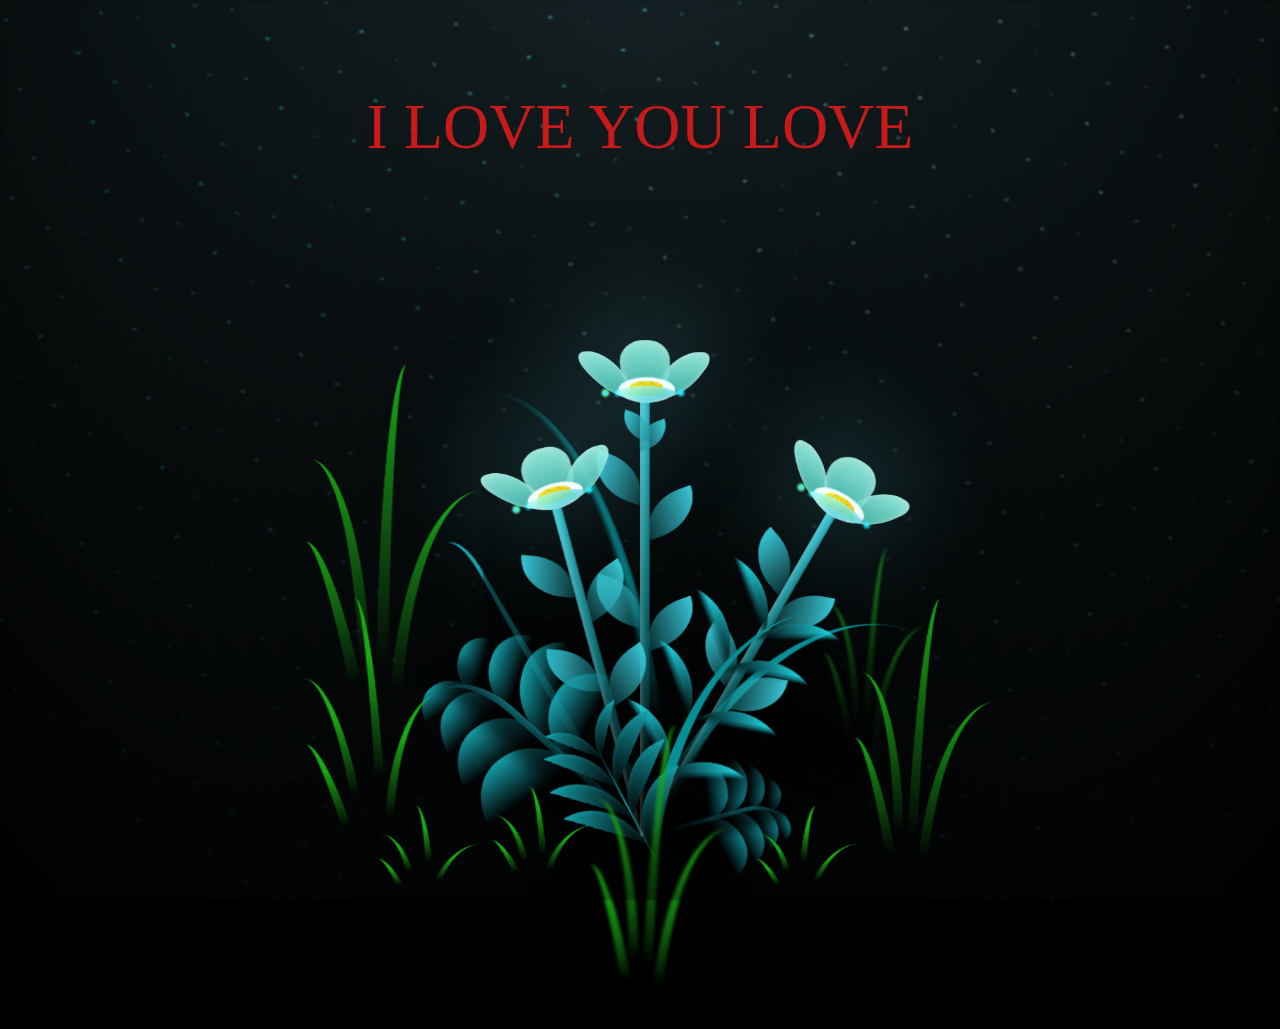
==== index/index.html @ 4cdcd5dc "Final" ====
<!DOCTYPE html>
<html lang="en">
<head>
    <meta charset="UTF-8">
    <meta name="viewport" content="width=device-width, initial-scale=1.0">
    <title>Document</title>
    <link rel="stylesheet" type="text/css" href="style.css">
</head>
  
<body class="not-loaded">
    <body class="not-loaded">
        <div class="night"></div>
        <div class="heart">I LOVE YOU LOVE</div>
        <div class="flowers">
          <div class="flower flower--1">
            <div class="flower__leafs flower__leafs--1">
              <div class="flower__leaf flower__leaf--1"></div>
              <div class="flower__leaf flower__leaf--2"></div>
              <div class="flower__leaf flower__leaf--3"></div>
              <div class="flower__leaf flower__leaf--4"></div>
              

              <div class="flower__white-circle"></div>
      
              <div class="flower__light flower__light--1"></div>
              <div class="flower__light flower__light--2"></div>
              <div class="flower__light flower__light--3"></div>
              <div class="flower__light flower__light--4"></div>
              <div class="flower__light flower__light--5"></div>
              <div class="flower__light flower__light--6"></div>
              <div class="flower__light flower__light--7"></div>
              <div class="flower__light flower__light--8"></div>
      
            </div>
            <div class="flower__line">
              <div class="flower__line__leaf flower__line__leaf--1"></div>
              <div class="flower__line__leaf flower__line__leaf--2"></div>
              <div class="flower__line__leaf flower__line__leaf--3"></div>
              <div class="flower__line__leaf flower__line__leaf--4"></div>
              <div class="flower__line__leaf flower__line__leaf--5"></div>
              <div class="flower__line__leaf flower__line__leaf--6"></div>
            </div>
          </div>
      
          <div class="flower flower--2">
            <div class="flower__leafs flower__leafs--2">
              <div class="flower__leaf flower__leaf--1"></div>
              <div class="flower__leaf flower__leaf--2"></div>
              <div class="flower__leaf flower__leaf--3"></div>
              <div class="flower__leaf flower__leaf--4"></div>
              <div class="flower__white-circle"></div>
      
              <div class="flower__light flower__light--1"></div>
              <div class="flower__light flower__light--2"></div>
              <div class="flower__light flower__light--3"></div>
              <div class="flower__light flower__light--4"></div>
              <div class="flower__light flower__light--5"></div>
              <div class="flower__light flower__light--6"></div>
              <div class="flower__light flower__light--7"></div>
              <div class="flower__light flower__light--8"></div>
      
            </div>
            <div class="flower__line">
              <div class="flower__line__leaf flower__line__leaf--1"></div>
              <div class="flower__line__leaf flower__line__leaf--2"></div>
              <div class="flower__line__leaf flower__line__leaf--3"></div>
              <div class="flower__line__leaf flower__line__leaf--4"></div>
            </div>
          </div>
      
          <div class="flower flower--3">
            <div class="flower__leafs flower__leafs--3">
              <div class="flower__leaf flower__leaf--1"></div>
              <div class="flower__leaf flower__leaf--2"></div>
              <div class="flower__leaf flower__leaf--3"></div>
              <div class="flower__leaf flower__leaf--4"></div>
              <div class="flower__white-circle"></div>
      
              <div class="flower__light flower__light--1"></div>
              <div class="flower__light flower__light--2"></div>
              <div class="flower__light flower__light--3"></div>
              <div class="flower__light flower__light--4"></div>
              <div class="flower__light flower__light--5"></div>
              <div class="flower__light flower__light--6"></div>
              <div class="flower__light flower__light--7"></div>
              <div class="flower__light flower__light--8"></div>
      
            </div>
            <div class="flower__line">
              <div class="flower__line__leaf flower__line__leaf--1"></div>
              <div class="flower__line__leaf flower__line__leaf--2"></div>
              <div class="flower__line__leaf flower__line__leaf--3"></div>
              <div class="flower__line__leaf flower__line__leaf--4"></div>
            </div>
          </div>
      
          <div class="grow-ans" style="--d:1.2s">
            <div class="flower__g-long">
              <div class="flower__g-long__top"></div>
              <div class="flower__g-long__bottom"></div>
            </div>
          </div>
      
          <div class="growing-grass">
            <div class="flower__grass flower__grass--1">
              <div class="flower__grass--top"></div>
              <div class="flower__grass--bottom"></div>
              <div class="flower__grass__leaf flower__grass__leaf--1"></div>
              <div class="flower__grass__leaf flower__grass__leaf--2"></div>
              <div class="flower__grass__leaf flower__grass__leaf--3"></div>
              <div class="flower__grass__leaf flower__grass__leaf--4"></div>
              <div class="flower__grass__leaf flower__grass__leaf--5"></div>
              <div class="flower__grass__leaf flower__grass__leaf--6"></div>
              <div class="flower__grass__leaf flower__grass__leaf--7"></div>
              <div class="flower__grass__leaf flower__grass__leaf--8"></div>
              <div class="flower__grass__overlay"></div>
            </div>
          </div>
      
          <div class="growing-grass">
            <div class="flower__grass flower__grass--2">
              <div class="flower__grass--top"></div>
              <div class="flower__grass--bottom"></div>
              <div class="flower__grass__leaf flower__grass__leaf--1"></div>
              <div class="flower__grass__leaf flower__grass__leaf--2"></div>
              <div class="flower__grass__leaf flower__grass__leaf--3"></div>
              <div class="flower__grass__leaf flower__grass__leaf--4"></div>
              <div class="flower__grass__leaf flower__grass__leaf--5"></div>
              <div class="flower__grass__leaf flower__grass__leaf--6"></div>
              <div class="flower__grass__leaf flower__grass__leaf--7"></div>
              <div class="flower__grass__leaf flower__grass__leaf--8"></div>
              <div class="flower__grass__overlay"></div>
            </div>
          </div>
      
          <div class="grow-ans" style="--d:2.4s">
            <div class="flower__g-right flower__g-right--1">
              <div class="leaf"></div>
            </div>
          </div>
      
          <div class="grow-ans" style="--d:2.8s">
            <div class="flower__g-right flower__g-right--2">
              <div class="leaf"></div>
            </div>
          </div>
      
          <div class="grow-ans" style="--d:2.8s">
            <div class="flower__g-front">
              <div class="flower__g-front__leaf-wrapper flower__g-front__leaf-wrapper--1">
                <div class="flower__g-front__leaf"></div>
              </div>
              <div class="flower__g-front__leaf-wrapper flower__g-front__leaf-wrapper--2">
                <div class="flower__g-front__leaf"></div>
              </div>
              <div class="flower__g-front__leaf-wrapper flower__g-front__leaf-wrapper--3">
                <div class="flower__g-front__leaf"></div>
              </div>
              <div class="flower__g-front__leaf-wrapper flower__g-front__leaf-wrapper--4">
                <div class="flower__g-front__leaf"></div>
              </div>
              <div class="flower__g-front__leaf-wrapper flower__g-front__leaf-wrapper--5">
                <div class="flower__g-front__leaf"></div>
              </div>
              <div class="flower__g-front__leaf-wrapper flower__g-front__leaf-wrapper--6">
                <div class="flower__g-front__leaf"></div>
              </div>
              <div class="flower__g-front__leaf-wrapper flower__g-front__leaf-wrapper--7">
                <div class="flower__g-front__leaf"></div>
              </div>
              <div class="flower__g-front__leaf-wrapper flower__g-front__leaf-wrapper--8">
                <div class="flower__g-front__leaf"></div>
              </div>
              <div class="flower__g-front__line"></div>
            </div>
          </div>
      
          <div class="grow-ans" style="--d:3.2s">
            <div class="flower__g-fr">
              <div class="leaf"></div>
              <div class="flower__g-fr__leaf flower__g-fr__leaf--1"></div>
              <div class="flower__g-fr__leaf flower__g-fr__leaf--2"></div>
              <div class="flower__g-fr__leaf flower__g-fr__leaf--3"></div>
              <div class="flower__g-fr__leaf flower__g-fr__leaf--4"></div>
              <div class="flower__g-fr__leaf flower__g-fr__leaf--5"></div>
              <div class="flower__g-fr__leaf flower__g-fr__leaf--6"></div>
              <div class="flower__g-fr__leaf flower__g-fr__leaf--7"></div>
              <div class="flower__g-fr__leaf flower__g-fr__leaf--8"></div>
            </div>
          </div>
      
          <div class="long-g long-g--0">
            <div class="grow-ans" style="--d:3s">
              <div class="leaf leaf--0"></div>
            </div>
            <div class="grow-ans" style="--d:2.2s">
              <div class="leaf leaf--1"></div>
            </div>
            <div class="grow-ans" style="--d:3.4s">
              <div class="leaf leaf--2"></div>
            </div>
            <div class="grow-ans" style="--d:3.6s">
              <div class="leaf leaf--3"></div>
            </div>
          </div>
      
          <div class="long-g long-g--1">
            <div class="grow-ans" style="--d:3.6s">
              <div class="leaf leaf--0"></div>
            </div>
            <div class="grow-ans" style="--d:3.8s">
              <div class="leaf leaf--1"></div>
            </div>
            <div class="grow-ans" style="--d:4s">
              <div class="leaf leaf--2"></div>
            </div>
            <div class="grow-ans" style="--d:4.2s">
              <div class="leaf leaf--3"></div>
            </div>
          </div>
      
          <div class="long-g long-g--2">
            <div class="grow-ans" style="--d:4s">
              <div class="leaf leaf--0"></div>
            </div>
            <div class="grow-ans" style="--d:4.2s">
              <div class="leaf leaf--1"></div>
            </div>
            <div class="grow-ans" style="--d:4.4s">
              <div class="leaf leaf--2"></div>
            </div>
            <div class="grow-ans" style="--d:4.6s">
              <div class="leaf leaf--3"></div>
            </div>
          </div>
      
          <div class="long-g long-g--3">
            <div class="grow-ans" style="--d:4s">
              <div class="leaf leaf--0"></div>
            </div>
            <div class="grow-ans" style="--d:4.2s">
              <div class="leaf leaf--1"></div>
            </div>
            <div class="grow-ans" style="--d:3s">
              <div class="leaf leaf--2"></div>
            </div>
            <div class="grow-ans" style="--d:3.6s">
              <div class="leaf leaf--3"></div>
            </div>
          </div>
      
          <div class="long-g long-g--4">
            <div class="grow-ans" style="--d:4s">
              <div class="leaf leaf--0"></div>
            </div>
            <div class="grow-ans" style="--d:4.2s">
              <div class="leaf leaf--1"></div>
            </div>
            <div class="grow-ans" style="--d:3s">
              <div class="leaf leaf--2"></div>
            </div>
            <div class="grow-ans" style="--d:3.6s">
              <div class="leaf leaf--3"></div>
            </div>
          </div>
      
          <div class="long-g long-g--5">
            <div class="grow-ans" style="--d:4s">
              <div class="leaf leaf--0"></div>
            </div>
            <div class="grow-ans" style="--d:4.2s">
              <div class="leaf leaf--1"></div>
            </div>
            <div class="grow-ans" style="--d:3s">
              <div class="leaf leaf--2"></div>
            </div>
            <div class="grow-ans" style="--d:3.6s">
              <div class="leaf leaf--3"></div>
            </div>
          </div>
      
          <div class="long-g long-g--6">
            <div class="grow-ans" style="--d:4.2s">
              <div class="leaf leaf--0"></div>
            </div>
            <div class="grow-ans" style="--d:4.4s">
              <div class="leaf leaf--1"></div>
            </div>
            <div class="grow-ans" style="--d:4.6s">
              <div class="leaf leaf--2"></div>
            </div>
            <div class="grow-ans" style="--d:4.8s">
              <div class="leaf leaf--3"></div>
            </div>
          </div>
      
          <div class="long-g long-g--7">
            <div class="grow-ans" style="--d:3s">
              <div class="leaf leaf--0"></div>
            </div>
            <div class="grow-ans" style="--d:3.2s">
              <div class="leaf leaf--1"></div>
            </div>
            <div class="grow-ans" style="--d:3.5s">
              <div class="leaf leaf--2"></div>
            </div>
            <div class="grow-ans" style="--d:3.6s">
              <div class="leaf leaf--3"></div>
            </div>
          </div>
        </div>
        <script src="java.js"></script>
      </body>

</html>  
    <body class="not-loaded">
        <div class="night"></div>
        <div class="flowers">
          <div class="flower flower--1">
            <div class="flower__leafs flower__leafs--1">
              <div class="flower__leaf flower__leaf--1"></div>
              <div class="flower__leaf flower__leaf--2"></div>
              <div class="flower__leaf flower__leaf--3"></div>
              <div class="flower__leaf flower__leaf--4"></div>
              

              <div class="flower__white-circle"></div>
      
              <div class="flower__light flower__light--1"></div>
              <div class="flower__light flower__light--2"></div>
              <div class="flower__light flower__light--3"></div>
              <div class="flower__light flower__light--4"></div>
              <div class="flower__light flower__light--5"></div>
              <div class="flower__light flower__light--6"></div>
              <div class="flower__light flower__light--7"></div>
              <div class="flower__light flower__light--8"></div>
      
            </div>
            <div class="flower__line">
              <div class="flower__line__leaf flower__line__leaf--1"></div>
              <div class="flower__line__leaf flower__line__leaf--2"></div>
              <div class="flower__line__leaf flower__line__leaf--3"></div>
              <div class="flower__line__leaf flower__line__leaf--4"></div>
              <div class="flower__line__leaf flower__line__leaf--5"></div>
              <div class="flower__line__leaf flower__line__leaf--6"></div>
            </div>
          </div>
      
          <div class="flower flower--2">
            <div class="flower__leafs flower__leafs--2">
              <div class="flower__leaf flower__leaf--1"></div>
              <div class="flower__leaf flower__leaf--2"></div>
              <div class="flower__leaf flower__leaf--3"></div>
              <div class="flower__leaf flower__leaf--4"></div>
              <div class="flower__white-circle"></div>
      
              <div class="flower__light flower__light--1"></div>
              <div class="flower__light flower__light--2"></div>
              <div class="flower__light flower__light--3"></div>
              <div class="flower__light flower__light--4"></div>
              <div class="flower__light flower__light--5"></div>
              <div class="flower__light flower__light--6"></div>
              <div class="flower__light flower__light--7"></div>
              <div class="flower__light flower__light--8"></div>
      
            </div>
            <div class="flower__line">
              <div class="flower__line__leaf flower__line__leaf--1"></div>
              <div class="flower__line__leaf flower__line__leaf--2"></div>
              <div class="flower__line__leaf flower__line__leaf--3"></div>
              <div class="flower__line__leaf flower__line__leaf--4"></div>
            </div>
          </div>
      
          <div class="flower flower--3">
            <div class="flower__leafs flower__leafs--3">
              <div class="flower__leaf flower__leaf--1"></div>
              <div class="flower__leaf flower__leaf--2"></div>
              <div class="flower__leaf flower__leaf--3"></div>
              <div class="flower__leaf flower__leaf--4"></div>
              <div class="flower__white-circle"></div>
      
              <div class="flower__light flower__light--1"></div>
              <div class="flower__light flower__light--2"></div>
              <div class="flower__light flower__light--3"></div>
              <div class="flower__light flower__light--4"></div>
              <div class="flower__light flower__light--5"></div>
              <div class="flower__light flower__light--6"></div>
              <div class="flower__light flower__light--7"></div>
              <div class="flower__light flower__light--8"></div>
      
            </div>
            <div class="flower__line">
              <div class="flower__line__leaf flower__line__leaf--1"></div>
              <div class="flower__line__leaf flower__line__leaf--2"></div>
              <div class="flower__line__leaf flower__line__leaf--3"></div>
              <div class="flower__line__leaf flower__line__leaf--4"></div>
            </div>
          </div>
      
          <div class="grow-ans" style="--d:1.2s">
            <div class="flower__g-long">
              <div class="flower__g-long__top"></div>
              <div class="flower__g-long__bottom"></div>
            </div>
          </div>
      
          <div class="growing-grass">
            <div class="flower__grass flower__grass--1">
              <div class="flower__grass--top"></div>
              <div class="flower__grass--bottom"></div>
              <div class="flower__grass__leaf flower__grass__leaf--1"></div>
              <div class="flower__grass__leaf flower__grass__leaf--2"></div>
              <div class="flower__grass__leaf flower__grass__leaf--3"></div>
              <div class="flower__grass__leaf flower__grass__leaf--4"></div>
              <div class="flower__grass__leaf flower__grass__leaf--5"></div>
              <div class="flower__grass__leaf flower__grass__leaf--6"></div>
              <div class="flower__grass__leaf flower__grass__leaf--7"></div>
              <div class="flower__grass__leaf flower__grass__leaf--8"></div>
              <div class="flower__grass__overlay"></div>
            </div>
          </div>
      
          <div class="growing-grass">
            <div class="flower__grass flower__grass--2">
              <div class="flower__grass--top"></div>
              <div class="flower__grass--bottom"></div>
              <div class="flower__grass__leaf flower__grass__leaf--1"></div>
              <div class="flower__grass__leaf flower__grass__leaf--2"></div>
              <div class="flower__grass__leaf flower__grass__leaf--3"></div>
              <div class="flower__grass__leaf flower__grass__leaf--4"></div>
              <div class="flower__grass__leaf flower__grass__leaf--5"></div>
              <div class="flower__grass__leaf flower__grass__leaf--6"></div>
              <div class="flower__grass__leaf flower__grass__leaf--7"></div>
              <div class="flower__grass__leaf flower__grass__leaf--8"></div>
              <div class="flower__grass__overlay"></div>
            </div>
          </div>
      
          <div class="grow-ans" style="--d:2.4s">
            <div class="flower__g-right flower__g-right--1">
              <div class="leaf"></div>
            </div>
          </div>
      
          <div class="grow-ans" style="--d:2.8s">
            <div class="flower__g-right flower__g-right--2">
              <div class="leaf"></div>
            </div>
          </div>
      
          <div class="grow-ans" style="--d:2.8s">
            <div class="flower__g-front">
              <div class="flower__g-front__leaf-wrapper flower__g-front__leaf-wrapper--1">
                <div class="flower__g-front__leaf"></div>
              </div>
              <div class="flower__g-front__leaf-wrapper flower__g-front__leaf-wrapper--2">
                <div class="flower__g-front__leaf"></div>
              </div>
              <div class="flower__g-front__leaf-wrapper flower__g-front__leaf-wrapper--3">
                <div class="flower__g-front__leaf"></div>
              </div>
              <div class="flower__g-front__leaf-wrapper flower__g-front__leaf-wrapper--4">
                <div class="flower__g-front__leaf"></div>
              </div>
              <div class="flower__g-front__leaf-wrapper flower__g-front__leaf-wrapper--5">
                <div class="flower__g-front__leaf"></div>
              </div>
              <div class="flower__g-front__leaf-wrapper flower__g-front__leaf-wrapper--6">
                <div class="flower__g-front__leaf"></div>
              </div>
              <div class="flower__g-front__leaf-wrapper flower__g-front__leaf-wrapper--7">
                <div class="flower__g-front__leaf"></div>
              </div>
              <div class="flower__g-front__leaf-wrapper flower__g-front__leaf-wrapper--8">
                <div class="flower__g-front__leaf"></div>
              </div>
              <div class="flower__g-front__line"></div>
            </div>
          </div>
      
          <div class="grow-ans" style="--d:3.2s">
            <div class="flower__g-fr">
              <div class="leaf"></div>
              <div class="flower__g-fr__leaf flower__g-fr__leaf--1"></div>
              <div class="flower__g-fr__leaf flower__g-fr__leaf--2"></div>
              <div class="flower__g-fr__leaf flower__g-fr__leaf--3"></div>
              <div class="flower__g-fr__leaf flower__g-fr__leaf--4"></div>
              <div class="flower__g-fr__leaf flower__g-fr__leaf--5"></div>
              <div class="flower__g-fr__leaf flower__g-fr__leaf--6"></div>
              <div class="flower__g-fr__leaf flower__g-fr__leaf--7"></div>
              <div class="flower__g-fr__leaf flower__g-fr__leaf--8"></div>
            </div>
          </div>
      
          <div class="long-g long-g--0">
            <div class="grow-ans" style="--d:3s">
              <div class="leaf leaf--0"></div>
            </div>
            <div class="grow-ans" style="--d:2.2s">
              <div class="leaf leaf--1"></div>
            </div>
            <div class="grow-ans" style="--d:3.4s">
              <div class="leaf leaf--2"></div>
            </div>
            <div class="grow-ans" style="--d:3.6s">
              <div class="leaf leaf--3"></div>
            </div>
          </div>
      
          <div class="long-g long-g--1">
            <div class="grow-ans" style="--d:3.6s">
              <div class="leaf leaf--0"></div>
            </div>
            <div class="grow-ans" style="--d:3.8s">
              <div class="leaf leaf--1"></div>
            </div>
            <div class="grow-ans" style="--d:4s">
              <div class="leaf leaf--2"></div>
            </div>
            <div class="grow-ans" style="--d:4.2s">
              <div class="leaf leaf--3"></div>
            </div>
          </div>
      
          <div class="long-g long-g--2">
            <div class="grow-ans" style="--d:4s">
              <div class="leaf leaf--0"></div>
            </div>
            <div class="grow-ans" style="--d:4.2s">
              <div class="leaf leaf--1"></div>
            </div>
            <div class="grow-ans" style="--d:4.4s">
              <div class="leaf leaf--2"></div>
            </div>
            <div class="grow-ans" style="--d:4.6s">
              <div class="leaf leaf--3"></div>
            </div>
          </div>
      
          <div class="long-g long-g--3">
            <div class="grow-ans" style="--d:4s">
              <div class="leaf leaf--0"></div>
            </div>
            <div class="grow-ans" style="--d:4.2s">
              <div class="leaf leaf--1"></div>
            </div>
            <div class="grow-ans" style="--d:3s">
              <div class="leaf leaf--2"></div>
            </div>
            <div class="grow-ans" style="--d:3.6s">
              <div class="leaf leaf--3"></div>
            </div>
          </div>
      
          <div class="long-g long-g--4">
            <div class="grow-ans" style="--d:4s">
              <div class="leaf leaf--0"></div>
            </div>
            <div class="grow-ans" style="--d:4.2s">
              <div class="leaf leaf--1"></div>
            </div>
            <div class="grow-ans" style="--d:3s">
              <div class="leaf leaf--2"></div>
            </div>
            <div class="grow-ans" style="--d:3.6s">
              <div class="leaf leaf--3"></div>
            </div>
          </div>
      
          <div class="long-g long-g--5">
            <div class="grow-ans" style="--d:4s">
              <div class="leaf leaf--0"></div>
            </div>
            <div class="grow-ans" style="--d:4.2s">
              <div class="leaf leaf--1"></div>
            </div>
            <div class="grow-ans" style="--d:3s">
              <div class="leaf leaf--2"></div>
            </div>
            <div class="grow-ans" style="--d:3.6s">
              <div class="leaf leaf--3"></div>
            </div>
          </div>
      
          <div class="long-g long-g--6">
            <div class="grow-ans" style="--d:4.2s">
              <div class="leaf leaf--0"></div>
            </div>
            <div class="grow-ans" style="--d:4.4s">
              <div class="leaf leaf--1"></div>
            </div>
            <div class="grow-ans" style="--d:4.6s">
              <div class="leaf leaf--2"></div>
            </div>
            <div class="grow-ans" style="--d:4.8s">
              <div class="leaf leaf--3"></div>
            </div>
          </div>
      
          <div class="long-g long-g--7">
            <div class="grow-ans" style="--d:3s">
              <div class="leaf leaf--0"></div>
            </div>
            <div class="grow-ans" style="--d:3.2s">
              <div class="leaf leaf--1"></div>
            </div>
            <div class="grow-ans" style="--d:3.5s">
              <div class="leaf leaf--2"></div>
            </div>
            <div class="grow-ans" style="--d:3.6s">
              <div class="leaf leaf--3"></div>
            </div>
          </div>
        </div>
        <script src="java.js"></script>
      </body>

</html>
---- index/style.css ----
*,
*::after,
*::before {
  padding: 0;
  margin: 0;
  box-sizing: border-box;
}

:root {
  --dark-color: #000;
}

body {
  display: flex;
  align-items: flex-end;
  justify-content: center;
  min-height: 100vh;
  background-color: var(--dark-color);
  overflow: hidden;
  perspective: 1000px;
}

body.not-loaded h6 {
    display: none; /* Ensure h6 is hidden while loading */
  }
  
  body:not(.not-loaded) h6 {
    display: block; /* Show h6 once the class is removed */
  } 
  
  body.not-loaded h6 {
    visibility: visible !important; /* Ensures the h6 is visible even if body is "not-loaded" */
  }
  
  body:not(.not-loaded) h6 {
    visibility: visible; /* Shows h6 when the class is removed */
  }

.night {
  position: fixed;
  left: 50%;
  top: 0;
  transform: translateX(-50%);
  width: 100%;
  height: 100%;
  filter: blur(0.1vmin);
  background-image: radial-gradient(ellipse at top, transparent 0%, var(--dark-color)), radial-gradient(ellipse at bottom, var(--dark-color), rgba(145, 233, 255, 0.2)), repeating-linear-gradient(220deg, black 0px, black 19px, transparent 19px, transparent 22px), repeating-linear-gradient(189deg, black 0px, black 19px, transparent 19px, transparent 22px), repeating-linear-gradient(148deg, black 0px, black 19px, transparent 19px, transparent 22px), linear-gradient(90deg, #00fffa, #f0f0f0);
}

.flowers {
  position: relative;
  transform: scale(0.7);
}

.flower {
  position: absolute;
  bottom: 10vmin;
  transform-origin: bottom center;
  z-index: 10;
  --fl-speed: 0.8s;
}
.flower--1 {
  animation: moving-flower-1 4s linear infinite;
}
.flower--1 .flower__line {
  height: 70vmin;
  animation-delay: 0.3s;
}
.flower--1 .flower__line__leaf--1 {
  animation: blooming-leaf-right var(--fl-speed) 1.6s backwards;
}
.flower--1 .flower__line__leaf--2 {
  animation: blooming-leaf-right var(--fl-speed) 1.4s backwards;
}
.flower--1 .flower__line__leaf--3 {
  animation: blooming-leaf-left var(--fl-speed) 1.2s backwards;
}
.flower--1 .flower__line__leaf--4 {
  animation: blooming-leaf-left var(--fl-speed) 1s backwards;
}
.flower--1 .flower__line__leaf--5 {
  animation: blooming-leaf-right var(--fl-speed) 1.8s backwards;
}
.flower--1 .flower__line__leaf--6 {
  animation: blooming-leaf-left var(--fl-speed) 2s backwards;
}
.flower--2 {
  left: 50%;
  transform: rotate(30deg);
  animation: moving-flower-2 4s linear infinite;
}
.flower--2 .flower__line {
  height: 60vmin;
  animation-delay: 0.8s;
}
.flower--2 .flower__line__leaf--1 {
  animation: blooming-leaf-right var(--fl-speed) 1.9s backwards;
}
.flower--2 .flower__line__leaf--2 {
  animation: blooming-leaf-right var(--fl-speed) 1.7s backwards;
}
.flower--2 .flower__line__leaf--3 {
  animation: blooming-leaf-left var(--fl-speed) 1.5s backwards;
}
.flower--2 .flower__line__leaf--4 {
  animation: blooming-leaf-left var(--fl-speed) 1.3s backwards;
}
.flower--3 {
  left: 50%;
  transform: rotate(-15deg);
  animation: moving-flower-3 4s linear infinite;
}
.flower--3 .flower__line {
  animation-delay: 0.9s;
}
.flower--3 .flower__line__leaf--1 {
  animation: blooming-leaf-right var(--fl-speed) 2.5s backwards;
}
.flower--3 .flower__line__leaf--2 {
  animation: blooming-leaf-right var(--fl-speed) 2.3s backwards;
}
.flower--3 .flower__line__leaf--3 {
  animation: blooming-leaf-left var(--fl-speed) 2.1s backwards;
}
.flower--3 .flower__line__leaf--4 {
  animation: blooming-leaf-left var(--fl-speed) 1.9s backwards;
}
.flower__leafs {
  position: relative;
  animation: blooming-flower 2s backwards;
}
.flower__leafs--1 {
  animation-delay: 1.1s;
}
.flower__leafs--2 {
  animation-delay: 1.4s;
}
.flower__leafs--3 {
  animation-delay: 1.7s;
}
.flower__leafs::after {
  content: "";
  position: absolute;
  left: 0;
  top: 0;
  transform: translate(-50%, -100%);
  width: 8vmin;
  height: 8vmin;
  background-color: #6bf0ff;
  filter: blur(10vmin);
}
.flower__leaf {
  position: absolute;
  bottom: 0;
  left: 50%;
  width: 8vmin;
  height: 11vmin;
  border-radius: 51% 49% 47% 53%/44% 45% 55% 69%;
  background-color: #65e6cc;
  background-image: linear-gradient(to top, #40bbab, #a7ffee);
  transform-origin: bottom center;
  opacity: 0.9;
  box-shadow: inset 0 0 2vmin rgba(255, 255, 255, 0.5);
}
.flower__leaf--1 {
  transform: translate(-10%, 1%) rotateY(40deg) rotateX(-50deg);
}
.flower__leaf--2 {
  transform: translate(-50%, -4%) rotateX(40deg);
}
.flower__leaf--3 {
  transform: translate(-90%, 0%) rotateY(45deg) rotateX(50deg);
}
.flower__leaf--4 {
  width: 8vmin;
  height: 8vmin;
  transform-origin: bottom left;
  border-radius: 4vmin 10vmin 4vmin 4vmin;
  transform: translate(0%, 18%) rotateX(70deg) rotate(-43deg);
  background-image: linear-gradient(to top, #39c6d6, #a7ffee);
  z-index: 1;
  opacity: 0.8;
}
.flower__white-circle {
  position: absolute;
  left: -3.5vmin;
  top: -3vmin;
  width: 9vmin;
  height: 4vmin;
  border-radius: 50%;
  background-color: #fff;
}
.flower__white-circle::after {
  content: "";
  position: absolute;
  left: 50%;
  top: 45%;
  transform: translate(-50%, -50%);
  width: 60%;
  height: 60%;
  border-radius: inherit;
  background-image: repeating-linear-gradient(135deg, rgba(0, 0, 0, 0.03) 0px, rgba(0, 0, 0, 0.03) 1px, transparent 1px, transparent 12px), repeating-linear-gradient(45deg, rgba(0, 0, 0, 0.03) 0px, rgba(0, 0, 0, 0.03) 1px, transparent 1px, transparent 12px), repeating-linear-gradient(67.5deg, rgba(0, 0, 0, 0.03) 0px, rgba(0, 0, 0, 0.03) 1px, transparent 1px, transparent 12px), repeating-linear-gradient(135deg, rgba(0, 0, 0, 0.03) 0px, rgba(0, 0, 0, 0.03) 1px, transparent 1px, transparent 12px), repeating-linear-gradient(45deg, rgba(0, 0, 0, 0.03) 0px, rgba(0, 0, 0, 0.03) 1px, transparent 1px, transparent 12px), repeating-linear-gradient(112.5deg, rgba(0, 0, 0, 0.03) 0px, rgba(0, 0, 0, 0.03) 1px, transparent 1px, transparent 12px), repeating-linear-gradient(112.5deg, rgba(0, 0, 0, 0.03) 0px, rgba(0, 0, 0, 0.03) 1px, transparent 1px, transparent 12px), repeating-linear-gradient(45deg, rgba(0, 0, 0, 0.03) 0px, rgba(0, 0, 0, 0.03) 1px, transparent 1px, transparent 12px), repeating-linear-gradient(22.5deg, rgba(0, 0, 0, 0.03) 0px, rgba(0, 0, 0, 0.03) 1px, transparent 1px, transparent 12px), repeating-linear-gradient(45deg, rgba(0, 0, 0, 0.03) 0px, rgba(0, 0, 0, 0.03) 1px, transparent 1px, transparent 12px), repeating-linear-gradient(22.5deg, rgba(0, 0, 0, 0.03) 0px, rgba(0, 0, 0, 0.03) 1px, transparent 1px, transparent 12px), repeating-linear-gradient(135deg, rgba(0, 0, 0, 0.03) 0px, rgba(0, 0, 0, 0.03) 1px, transparent 1px, transparent 12px), repeating-linear-gradient(157.5deg, rgba(0, 0, 0, 0.03) 0px, rgba(0, 0, 0, 0.03) 1px, transparent 1px, transparent 12px), repeating-linear-gradient(67.5deg, rgba(0, 0, 0, 0.03) 0px, rgba(0, 0, 0, 0.03) 1px, transparent 1px, transparent 12px), repeating-linear-gradient(67.5deg, rgba(0, 0, 0, 0.03) 0px, rgba(0, 0, 0, 0.03) 1px, transparent 1px, transparent 12px), linear-gradient(90deg, #ffeb12, #ffce00);
}
.flower__line {
  height: 55vmin;
  width: 1.5vmin;
  background-image: linear-gradient(to left, rgba(0, 0, 0, 0.2), transparent, rgba(255, 255, 255, 0.2)), linear-gradient(to top, transparent 10%, #14757a, #39c6d6);
  box-shadow: inset 0 0 2px rgba(0, 0, 0, 0.5);
  animation: grow-flower-tree 4s backwards;
}
.flower__line__leaf {
  --w: 7vmin;
  --h: calc(var(--w) + 2vmin);
  position: absolute;
  top: 20%;
  left: 90%;
  width: var(--w);
  height: var(--h);
  border-top-right-radius: var(--h);
  border-bottom-left-radius: var(--h);
  background-image: linear-gradient(to top, rgba(20, 117, 122, 0.4), #39c6d6);
}
.flower__line__leaf--1 {
  transform: rotate(70deg) rotateY(30deg);
}
.flower__line__leaf--2 {
  top: 45%;
  transform: rotate(70deg) rotateY(30deg);
}
.flower__line__leaf--3, .flower__line__leaf--4, .flower__line__leaf--6 {
  border-top-right-radius: 0;
  border-bottom-left-radius: 0;
  border-top-left-radius: var(--h);
  border-bottom-right-radius: var(--h);
  left: -460%;
  top: 12%;
  transform: rotate(-70deg) rotateY(30deg);
}
.flower__line__leaf--4 {
  top: 40%;
}
.flower__line__leaf--5 {
  top: 0;
  transform-origin: left;
  transform: rotate(70deg) rotateY(30deg) scale(0.6);
}
.flower__line__leaf--6 {
  top: -2%;
  left: -450%;
  transform-origin: right;
  transform: rotate(-70deg) rotateY(30deg) scale(0.6);
}
.flower__light {
  position: absolute;
  bottom: 0vmin;
  width: 1vmin;
  height: 1vmin;
  background-color: #fffb00;
  border-radius: 50%;
  filter: blur(0.2vmin);
  animation: light-ans 4s linear infinite backwards;
}
.flower__light:nth-child(odd) {
  background-color: #23f0ff;
}
.flower__light--1 {
  left: -2vmin;
  animation-delay: 1s;
}
.flower__light--2 {
  left: 3vmin;
  animation-delay: 0.5s;
}
.flower__light--3 {
  left: -6vmin;
  animation-delay: 0.3s;
}
.flower__light--4 {
  left: 6vmin;
  animation-delay: 0.9s;
}
.flower__light--5 {
  left: -1vmin;
  animation-delay: 1.5s;
}
.flower__light--6 {
  left: -4vmin;
  animation-delay: 3s;
}
.flower__light--7 {
  left: 3vmin;
  animation-delay: 2s;
}
.flower__light--8 {
  left: -6vmin;
  animation-delay: 3.5s;
}
.flower__grass {
  --c: #159faa;
  --line-w: 1.5vmin;
  position: absolute;
  bottom: 12vmin;
  left: -7vmin;
  display: flex;
  flex-direction: column;
  align-items: flex-end;
  z-index: 20;
  transform-origin: bottom center;
  transform: rotate(-48deg) rotateY(40deg);
}
.flower__grass--1 {
  animation: moving-grass 2s linear infinite;
}
.flower__grass--2 {
  left: 2vmin;
  bottom: 10vmin;
  transform: scale(0.5) rotate(75deg) rotateX(10deg) rotateY(-200deg);
  opacity: 0.8;
  z-index: 0;
  animation: moving-grass--2 1.5s linear infinite;
}
.flower__grass--top {
  width: 7vmin;
  height: 10vmin;
  border-top-right-radius: 100%;
  border-right: var(--line-w) solid var(--c);
  transform-origin: bottom center;
  transform: rotate(-2deg);
}
.flower__grass--bottom {
  margin-top: -2px;
  width: var(--line-w);
  height: 25vmin;
  background-image: linear-gradient(to top, transparent, var(--c));
}
.flower__grass__leaf {
  --size: 10vmin;
  position: absolute;
  width: calc(var(--size) * 2.1);
  height: var(--size);
  border-top-left-radius: var(--size);
  border-top-right-radius: var(--size);
  background-image: linear-gradient(to top, transparent, transparent 30%, var(--c));
  z-index: 100;
}
.flower__grass__leaf--1 {
  top: -6%;
  left: 30%;
  --size: 6vmin;
  transform: rotate(-20deg);
  animation: growing-grass-ans--1 2s 2.6s backwards;
}
@keyframes growing-grass-ans--1 {
  0% {
    transform-origin: bottom left;
    transform: rotate(-20deg) scale(0);
  }
}
.flower__grass__leaf--2 {
  top: -5%;
  left: -110%;
  --size: 6vmin;
  transform: rotate(10deg);
  animation: growing-grass-ans--2 2s 2.4s linear backwards;
}
@keyframes growing-grass-ans--2 {
  0% {
    transform-origin: bottom right;
    transform: rotate(10deg) scale(0);
  }
}
.flower__grass__leaf--3 {
  top: 5%;
  left: 60%;
  --size: 8vmin;
  transform: rotate(-18deg) rotateX(-20deg);
  animation: growing-grass-ans--3 2s 2.2s linear backwards;
}
@keyframes growing-grass-ans--3 {
  0% {
    transform-origin: bottom left;
    transform: rotate(-18deg) rotateX(-20deg) scale(0);
  }
}
.flower__grass__leaf--4 {
  top: 6%;
  left: -135%;
  --size: 8vmin;
  transform: rotate(2deg);
  animation: growing-grass-ans--4 2s 2s linear backwards;
}
@keyframes growing-grass-ans--4 {
  0% {
    transform-origin: bottom right;
    transform: rotate(2deg) scale(0);
  }
}
.flower__grass__leaf--5 {
  top: 20%;
  left: 60%;
  --size: 10vmin;
  transform: rotate(-24deg) rotateX(-20deg);
  animation: growing-grass-ans--5 2s 1.8s linear backwards;
}
@keyframes growing-grass-ans--5 {
  0% {
    transform-origin: bottom left;
    transform: rotate(-24deg) rotateX(-20deg) scale(0);
  }
}
.flower__grass__leaf--6 {
  top: 22%;
  left: -180%;
  --size: 10vmin;
  transform: rotate(10deg);
  animation: growing-grass-ans--6 2s 1.6s linear backwards;
}
@keyframes growing-grass-ans--6 {
  0% {
    transform-origin: bottom right;
    transform: rotate(10deg) scale(0);
  }
}
.flower__grass__leaf--7 {
  top: 39%;
  left: 70%;
  --size: 10vmin;
  transform: rotate(-10deg);
  animation: growing-grass-ans--7 2s 1.4s linear backwards;
}
@keyframes growing-grass-ans--7 {
  0% {
    transform-origin: bottom left;
    transform: rotate(-10deg) scale(0);
  }
}
.flower__grass__leaf--8 {
  top: 40%;
  left: -215%;
  --size: 11vmin;
  transform: rotate(10deg);
  animation: growing-grass-ans--8 2s 1.2s linear backwards;
}
@keyframes growing-grass-ans--8 {
  0% {
    transform-origin: bottom right;
    transform: rotate(10deg) scale(0);
  }
}
.flower__grass__overlay {
  position: absolute;
  top: -10%;
  right: 0%;
  width: 100%;
  height: 100%;
  background-color: rgba(0, 0, 0, 0.6);
  filter: blur(1.5vmin);
  z-index: 100;
}
.flower__g-long {
  --w: 2vmin;
  --h: 6vmin;
  --c: #159faa;
  position: absolute;
  bottom: 10vmin;
  left: -3vmin;
  transform-origin: bottom center;
  transform: rotate(-30deg) rotateY(-20deg);
  display: flex;
  flex-direction: column;
  align-items: flex-end;
  animation: flower-g-long-ans 3s linear infinite;
}
@keyframes flower-g-long-ans {
  0%, 100% {
    transform: rotate(-30deg) rotateY(-20deg);
  }
  50% {
    transform: rotate(-32deg) rotateY(-20deg);
  }
}
.flower__g-long__top {
  top: calc(var(--h) * -1);
  width: calc(var(--w) + 1vmin);
  height: var(--h);
  border-top-right-radius: 100%;
  border-right: 0.7vmin solid var(--c);
  transform: translate(-0.7vmin, 1vmin);
}
.flower__g-long__bottom {
  width: var(--w);
  height: 50vmin;
  transform-origin: bottom center;
  background-image: linear-gradient(to top, transparent 30%, var(--c));
  box-shadow: inset 0 0 2px rgba(0, 0, 0, 0.5);
  clip-path: polygon(35% 0, 65% 1%, 100% 100%, 0% 100%);
}
.flower__g-right {
  position: absolute;
  bottom: 6vmin;
  left: -2vmin;
  transform-origin: bottom left;
  transform: rotate(20deg);
}
.flower__g-right .leaf {
  width: 30vmin;
  height: 50vmin;
  border-top-left-radius: 100%;
  border-left: 2vmin solid #079097;
  background-image: linear-gradient(to bottom, transparent, var(--dark-color) 60%);
  mask-image: linear-gradient(to top, transparent 30%, #079097 60%);
}
.flower__g-right--1 {
  animation: flower-g-right-ans 2.5s linear infinite;
}
.flower__g-right--2 {
  left: 5vmin;
  transform: rotateY(-180deg);
  animation: flower-g-right-ans--2 3s linear infinite;
}
.flower__g-right--2 .leaf {
  height: 75vmin;
  filter: blur(0.3vmin);
  opacity: 0.8;
}
@keyframes flower-g-right-ans {
  0%, 100% {
    transform: rotate(20deg);
  }
  50% {
    transform: rotate(24deg) rotateX(-20deg);
  }
}
@keyframes flower-g-right-ans--2 {
  0%, 100% {
    transform: rotateY(-180deg) rotate(0deg) rotateX(-20deg);
  }
  50% {
    transform: rotateY(-180deg) rotate(6deg) rotateX(-20deg);
  }
}
.flower__g-front {
  position: absolute;
  bottom: 6vmin;
  left: 2.5vmin;
  z-index: 100;
  transform-origin: bottom center;
  transform: rotate(-28deg) rotateY(30deg) scale(1.04);
  animation: flower__g-front-ans 2s linear infinite;
}
@keyframes flower__g-front-ans {
  0%, 100% {
    transform: rotate(-28deg) rotateY(30deg) scale(1.04);
  }
  50% {
    transform: rotate(-35deg) rotateY(40deg) scale(1.04);
  }
}
.flower__g-front__line {
  width: 0.3vmin;
  height: 20vmin;
  background-image: linear-gradient(to top, transparent, #079097, transparent 100%);
  position: relative;
}
.flower__g-front__leaf-wrapper {
  position: absolute;
  top: 0;
  left: 0;
  transform-origin: bottom left;
  transform: rotate(10deg);
}
.flower__g-front__leaf-wrapper:nth-child(even) {
  left: 0vmin;
  transform: rotateY(-180deg) rotate(5deg);
  animation: flower__g-front__leaf-left-ans 1s ease-in backwards;
}
.flower__g-front__leaf-wrapper:nth-child(odd) {
  animation: flower__g-front__leaf-ans 1s ease-in backwards;
}
.flower__g-front__leaf-wrapper--1 {
  top: -8vmin;
  transform: scale(0.7);
  animation: flower__g-front__leaf-ans 1s 5.5s ease-in backwards !important;
}
.flower__g-front__leaf-wrapper--2 {
  top: -8vmin;
  transform: rotateY(-180deg) scale(0.7) !important;
  animation: flower__g-front__leaf-left-ans-2 1s 4.6s ease-in backwards !important;
}
.flower__g-front__leaf-wrapper--3 {
  top: -3vmin;
  animation: flower__g-front__leaf-ans 1s 4.6s ease-in backwards;
}
.flower__g-front__leaf-wrapper--4 {
  top: -3vmin;
  transform: rotateY(-180deg) scale(0.9) !important;
  animation: flower__g-front__leaf-left-ans-2 1s 4.6s ease-in backwards !important;
}
@keyframes flower__g-front__leaf-left-ans-2 {
  0% {
    transform: rotateY(-180deg) scale(0);
  }
}
.flower__g-front__leaf-wrapper--5, .flower__g-front__leaf-wrapper--6 {
  top: 2vmin;
}
.flower__g-front__leaf-wrapper--7, .flower__g-front__leaf-wrapper--8 {
  top: 6.5vmin;
}
.flower__g-front__leaf-wrapper--2 {
  animation-delay: 5.2s !important;
}
.flower__g-front__leaf-wrapper--3 {
  animation-delay: 4.9s !important;
}
.flower__g-front__leaf-wrapper--5 {
  animation-delay: 4.3s !important;
}
.flower__g-front__leaf-wrapper--6 {
  animation-delay: 4.1s !important;
}
.flower__g-front__leaf-wrapper--7 {
  animation-delay: 3.8s !important;
}
.flower__g-front__leaf-wrapper--8 {
  animation-delay: 3.5s !important;
}
@keyframes flower__g-front__leaf-ans {
  0% {
    transform: rotate(10deg) scale(0);
  }
}
@keyframes flower__g-front__leaf-left-ans {
  0% {
    transform: rotateY(-180deg) rotate(5deg) scale(0);
  }
}
.flower__g-front__leaf {
  width: 10vmin;
  height: 10vmin;
  border-radius: 100% 0% 0% 100%/100% 100% 0% 0%;
  box-shadow: inset 0 2px 1vmin rgba(44, 238, 252, 0.2);
  background-image: linear-gradient(to bottom left, transparent, var(--dark-color)), linear-gradient(to bottom right, #159faa 50%, transparent 50%, transparent);
  -webkit-mask-image: linear-gradient(to bottom right, #159faa 50%, transparent 50%, transparent);
  mask-image: linear-gradient(to bottom right, #159faa 50%, transparent 50%, transparent);
}
.flower__g-fr {
  position: absolute;
  bottom: -4vmin;
  left: vmin;
  transform-origin: bottom left;
  z-index: 10;
  animation: flower__g-fr-ans 2s linear infinite;
}
@keyframes flower__g-fr-ans {
  0%, 100% {
    transform: rotate(2deg);
  }
  50% {
    transform: rotate(4deg);
  }
}
.flower__g-fr .leaf {
  width: 30vmin;
  height: 50vmin;
  border-top-left-radius: 100%;
  border-left: 2vmin solid #079097;
  mask-image: linear-gradient(to top, transparent 25%, #079097 50%);
  position: relative;
  z-index: 1;
}
.flower__g-fr__leaf {
  position: absolute;
  top: 0;
  left: 0;
  width: 10vmin;
  height: 10vmin;
  border-radius: 100% 0% 0% 100%/100% 100% 0% 0%;
  box-shadow: inset 0 2px 1vmin rgba(44, 238, 252, 0.2);
  background-image: linear-gradient(to bottom left, transparent, var(--dark-color) 98%), linear-gradient(to bottom right, #23f0ff 45%, transparent 50%, transparent);
  mask-image: linear-gradient(135deg, #159faa 40%, transparent 50%, transparent);
}
.flower__g-fr__leaf--1 {
  left: 20vmin;
  transform: rotate(45deg);
  animation: flower__g-fr-leaft-ans-1 0.5s 5.2s linear backwards;
}
@keyframes flower__g-fr-leaft-ans-1 {
  0% {
    transform-origin: left;
    transform: rotate(45deg) scale(0);
  }
}
.flower__g-fr__leaf--2 {
  left: 12vmin;
  top: -7vmin;
  transform: rotate(25deg) rotateY(-180deg);
  animation: flower__g-fr-leaft-ans-6 0.5s 5s linear backwards;
}
.flower__g-fr__leaf--3 {
  left: 15vmin;
  top: 6vmin;
  transform: rotate(55deg);
  animation: flower__g-fr-leaft-ans-5 0.5s 4.8s linear backwards;
}
.flower__g-fr__leaf--4 {
  left: 6vmin;
  top: -2vmin;
  transform: rotate(25deg) rotateY(-180deg);
  animation: flower__g-fr-leaft-ans-6 0.5s 4.6s linear backwards;
}
.flower__g-fr__leaf--5 {
  left: 10vmin;
  top: 14vmin;
  transform: rotate(55deg);
  animation: flower__g-fr-leaft-ans-5 0.5s 4.4s linear backwards;
}
@keyframes flower__g-fr-leaft-ans-5 {
  0% {
    transform-origin: left;
    transform: rotate(55deg) scale(0);
  }
}
.flower__g-fr__leaf--6 {
  left: 0vmin;
  top: 6vmin;
  transform: rotate(25deg) rotateY(-180deg);
  animation: flower__g-fr-leaft-ans-6 0.5s 4.2s linear backwards;
}
@keyframes flower__g-fr-leaft-ans-6 {
  0% {
    transform-origin: right;
    transform: rotate(25deg) rotateY(-180deg) scale(0);
  }
}
.flower__g-fr__leaf--7 {
  left: 5vmin;
  top: 22vmin;
  transform: rotate(45deg);
  animation: flower__g-fr-leaft-ans-7 0.5s 4s linear backwards;
}
@keyframes flower__g-fr-leaft-ans-7 {
  0% {
    transform-origin: left;
    transform: rotate(45deg) scale(0);
  }
}
.flower__g-fr__leaf--8 {
  left: -4vmin;
  top: 15vmin;
  transform: rotate(15deg) rotateY(-180deg);
  animation: flower__g-fr-leaft-ans-8 0.5s 3.8s linear backwards;
}
@keyframes flower__g-fr-leaft-ans-8 {
  0% {
    transform-origin: right;
    transform: rotate(15deg) rotateY(-180deg) scale(0);
  }
}

.long-g {
  position: absolute;
  bottom: 25vmin;
  left: -42vmin;
  transform-origin: bottom left;
}
.long-g--1 {
  bottom: 0vmin;
  transform: scale(0.8) rotate(-5deg);
}
.long-g--1 .leaf {
mask-image: linear-gradient(to top, transparent 40%, #079097 80%) !important;
}
.long-g--1 .leaf--1 {
  --w: 5vmin;
  --h: 60vmin;
  left: -2vmin;
  transform: rotate(3deg) rotateY(-180deg);
}
.long-g--2, .long-g--3 {
  bottom: -3vmin;
  left: -35vmin;
  transform-origin: center;
  transform: scale(0.6) rotateX(60deg);
}
.long-g--2 .leaf, .long-g--3 .leaf {
  mask-image: linear-gradient(to top, transparent 50%, #079097 80%) !important;
}
.long-g--2 .leaf--1, .long-g--3 .leaf--1 {
  left: -1vmin;
  transform: rotateY(-180deg);
}
.long-g--3 {
  left: -17vmin;
  bottom: 0vmin;
}
.long-g--3 .leaf {
  mask-image: linear-gradient(to top, transparent 40%, #079097 80%) !important;
}
.long-g--4 {
  left: 25vmin;
  bottom: -3vmin;
  transform-origin: center;
  transform: scale(0.6) rotateX(60deg);
}
.long-g--4 .leaf {
  mask-image: linear-gradient(to top, transparent 50%, #079097 80%) !important;
}
.long-g--5 {
  left: 42vmin;
  bottom: 0vmin;
  transform: scale(0.8) rotate(2deg);
}
.long-g--6 {
  left: 0vmin;
  bottom: -20vmin;
  z-index: 100;
  filter: blur(0.3vmin);
  transform: scale(0.8) rotate(2deg);
}
.long-g--7 {
  left: 35vmin;
  bottom: 20vmin;
  z-index: -1;
  filter: blur(0.3vmin);
  transform: scale(0.6) rotate(2deg);
  opacity: 0.7;
}
.long-g .leaf {
  --w: 15vmin;
  --h: 40vmin;
  --c: #1aaa15;
  position: absolute;
  bottom: 0;
  width: var(--w);
  height: var(--h);
  border-top-left-radius: 100%;
  border-left: 2vmin solid var(--c);
  mask-image: linear-gradient(to top, transparent 20%, var(--dark-color));
  transform-origin: bottom center;
}
.long-g .leaf--0 {
  left: 2vmin;
  animation: leaf-ans-1 4s linear infinite;
}
.long-g .leaf--1 {
  --w: 5vmin;
  --h: 60vmin;
  animation: leaf-ans-1 4s linear infinite;
}
.long-g .leaf--2 {
  --w: 10vmin;
  --h: 40vmin;
  left: -0.5vmin;
  bottom: 5vmin;
  transform-origin: bottom left;
  transform: rotateY(-180deg);
  animation: leaf-ans-2 3s linear infinite;
}
.long-g .leaf--3 {
  --w: 5vmin;
  --h: 30vmin;
  left: -1vmin;
  bottom: 3.2vmin;
  transform-origin: bottom left;
  transform: rotate(-10deg) rotateY(-180deg);
  animation: leaf-ans-3 3s linear infinite;
}

@keyframes leaf-ans-1 {
  0%, 100% {
    transform: rotate(-5deg) scale(1);
  }
  50% {
    transform: rotate(5deg) scale(1.1);
  }
}
@keyframes leaf-ans-2 {
  0%, 100% {
    transform: rotateY(-180deg) rotate(5deg);
  }
  50% {
    transform: rotateY(-180deg) rotate(0deg) scale(1.1);
  }
}
@keyframes leaf-ans-3 {
  0%, 100% {
    transform: rotate(-10deg) rotateY(-180deg);
  }
  50% {
    transform: rotate(-20deg) rotateY(-180deg);
  }
}
.grow-ans {
  animation: grow-ans 2s var(--d) backwards;
}

@keyframes grow-ans {
  0% {
    transform: scale(0);
    opacity: 0;
  }
}
@keyframes light-ans {
  0% {
    opacity: 0;
    transform: translateY(0vmin);
  }
  25% {
    opacity: 1;
    transform: translateY(-5vmin) translateX(-2vmin);
  }
  50% {
    opacity: 1;
    transform: translateY(-15vmin) translateX(2vmin);
    filter: blur(0.2vmin);
  }
  75% {
    transform: translateY(-20vmin) translateX(-2vmin);
    filter: blur(0.2vmin);
  }
  100% {
    transform: translateY(-30vmin);
    opacity: 0;
    filter: blur(1vmin);
  }
}
@keyframes moving-flower-1 {
  0%, 100% {
    transform: rotate(2deg);
  }
  50% {
    transform: rotate(-2deg);
  }
}
@keyframes moving-flower-2 {
  0%, 100% {
    transform: rotate(18deg);
  }
  50% {
    transform: rotate(14deg);
  }
}
@keyframes moving-flower-3 {
  0%, 100% {
    transform: rotate(-18deg);
  }
  50% {
    transform: rotate(-20deg) rotateY(-10deg);
  }
}
@keyframes blooming-leaf-right {
  0% {
    transform-origin: left;
    transform: rotate(70deg) rotateY(30deg) scale(0);
  }
}
@keyframes blooming-leaf-left {
  0% {
    transform-origin: right;
    transform: rotate(-70deg) rotateY(30deg) scale(0);
  }
}
@keyframes grow-flower-tree {
  0% {
    height: 0;
    border-radius: 1vmin;
  }
}
@keyframes blooming-flower {
  0% {
    transform: scale(0);
  }
}
@keyframes moving-grass {
  0%, 100% {
    transform: rotate(-48deg) rotateY(40deg);
  }
  50% {
    transform: rotate(-50deg) rotateY(40deg);
  }
}
@keyframes moving-grass--2 {
  0%, 100% {
    transform: scale(0.5) rotate(75deg) rotateX(10deg) rotateY(-200deg);
  }
  50% {
    transform: scale(0.5) rotate(79deg) rotateX(10deg) rotateY(-200deg);
  }
}
.growing-grass {
  animation: growing-grass-ans 1s 2s backwards;
}

@keyframes growing-grass-ans {
  0% {
    transform: scale(0);
  }
}
.not-loaded * {
  animation-play-state: paused !important;
}

.heart {
  font-size: 4rem; 
  color: rgb(199, 26, 26);  
  position: absolute;
  top: 90px;  
  left: 50%;  
  transform: translateX(-50%);
  z-index: 10;
  text-align: center;
  overflow: hidden; 
  white-space: nowrap; 
  border-right: none; 
  animation: typing 5s steps(20) 1s 1 normal both, blink-caret 0.90s step-end infinite;
}

/* Typing effect */
@keyframes typing {
  from {
      width: 0; /* Start with zero width */
  }
  to {
      width: 100%; /* End with full width */
  }
}

/* Blink effect for the "cursor" */
@keyframes blink-caret {
  50% {
      border-color: transparent;
  }
}
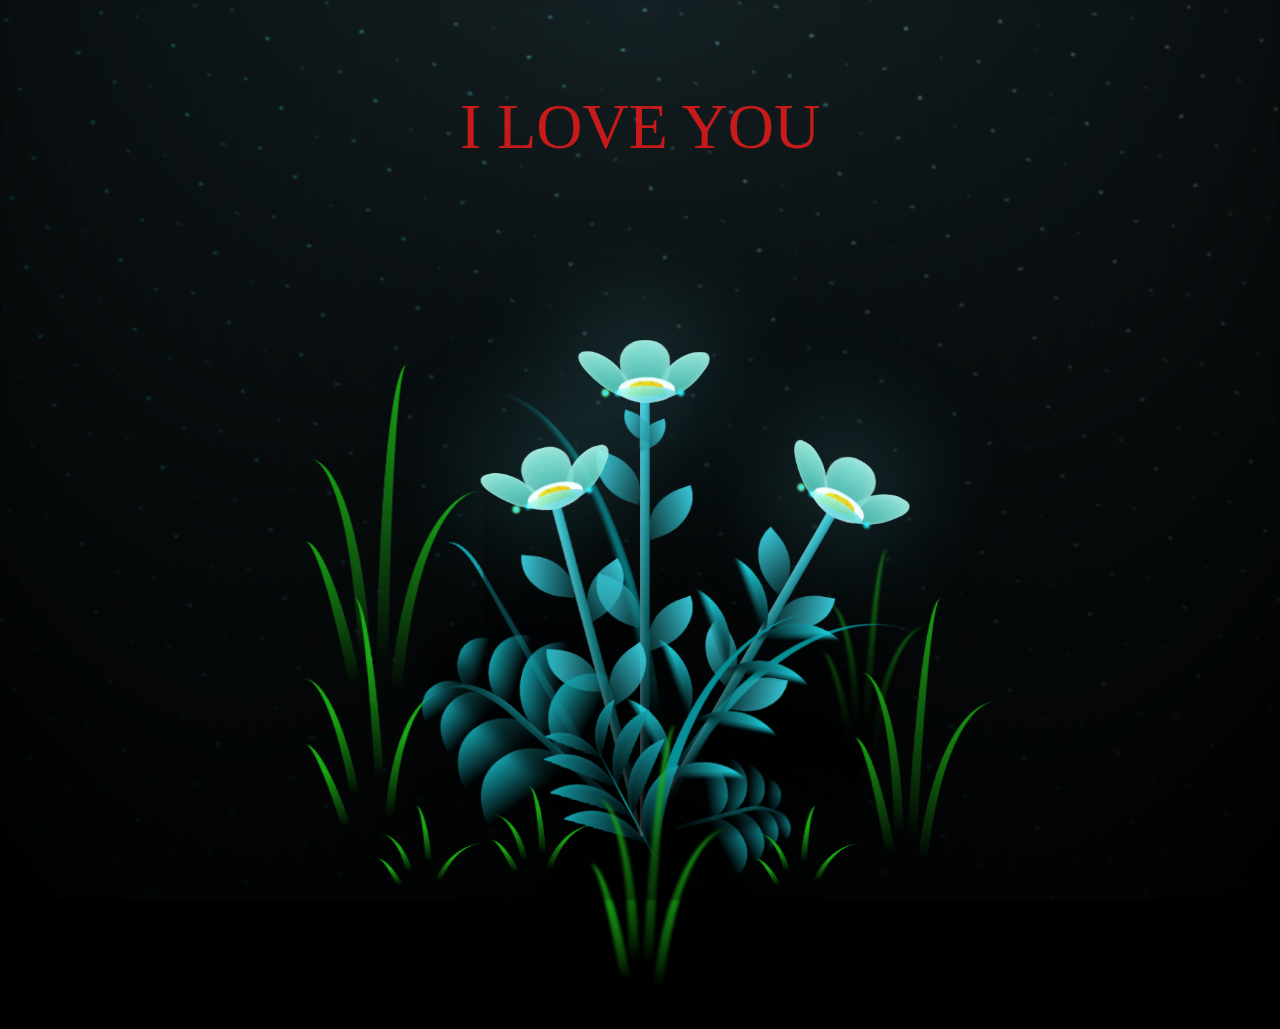
==== commit 0445969c: "Last" ====
--- a/index/index.html
+++ b/index/index.html
@@ -4,13 +4,13 @@
     <meta charset="UTF-8">
     <meta name="viewport" content="width=device-width, initial-scale=1.0">
     <title>Document</title>
-    <link rel="stylesheet" type="text/css" href="style.css">
+    <link rel="stylesheet" type="text/css" href="./style.css">
 </head>
   
 <body class="not-loaded">
     <body class="not-loaded">
         <div class="night"></div>
-        <div class="heart">I LOVE YOU LOVE</div>
+        <div class="heart">I LOVE YOU</div>
         <div class="flowers">
           <div class="flower flower--1">
             <div class="flower__leafs flower__leafs--1">
@@ -613,7 +613,7 @@
             </div>
           </div>
         </div>
-        <script src="java.js"></script>
+        <script src="./java.js"></script>
       </body>
 
 </html>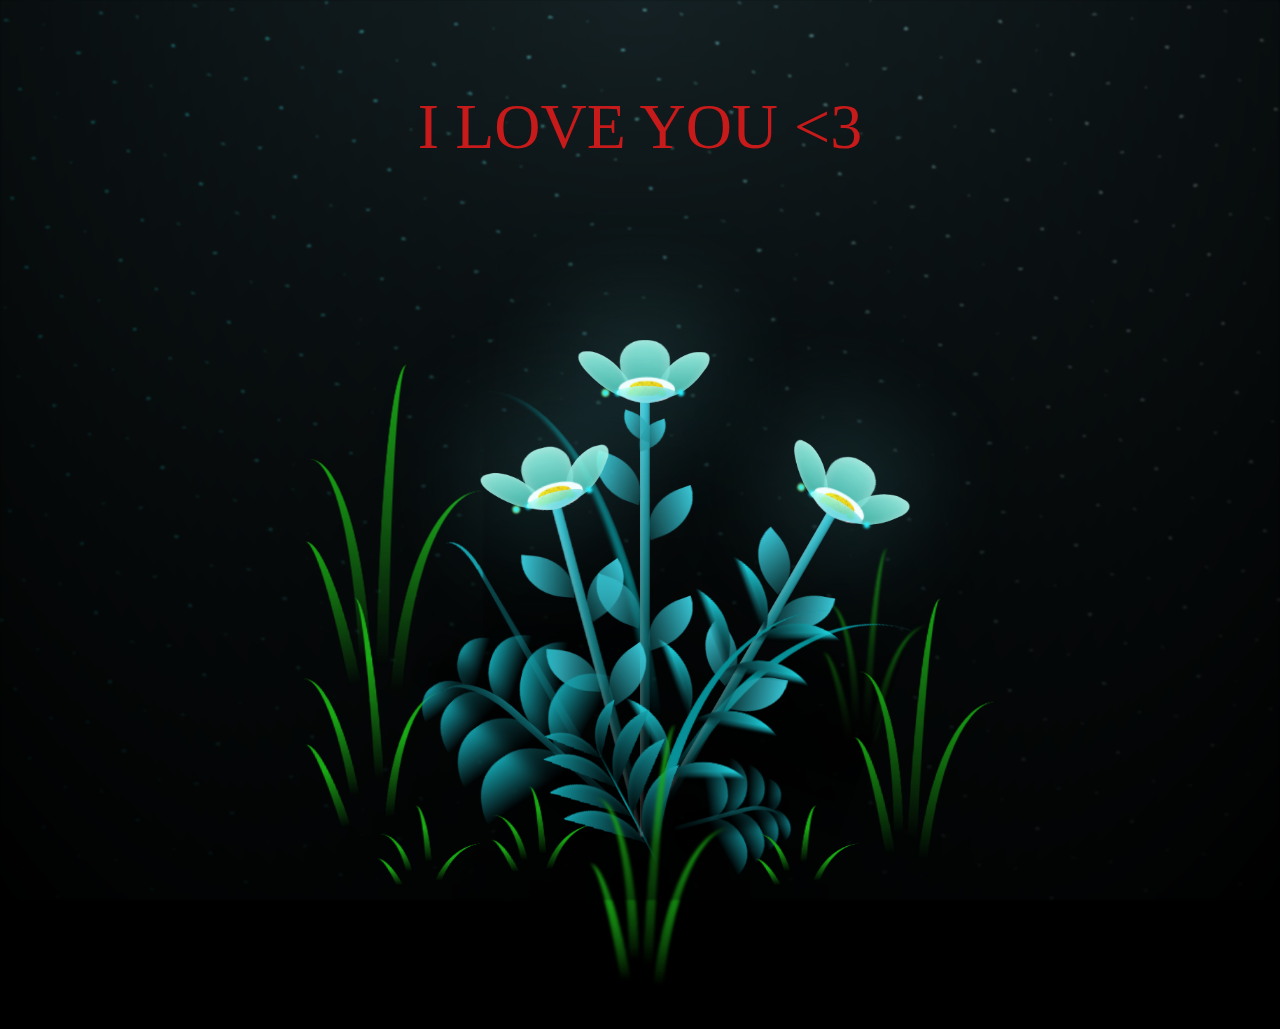
==== commit 3014b1a3: "Update index.html" ====
--- a/index/index.html
+++ b/index/index.html
@@ -10,7 +10,7 @@
 <body class="not-loaded">
     <body class="not-loaded">
         <div class="night"></div>
-        <div class="heart">I LOVE YOU</div>
+        <div class="heart">I LOVE YOU <3</div>
         <div class="flowers">
           <div class="flower flower--1">
             <div class="flower__leafs flower__leafs--1">
@@ -616,4 +616,4 @@
         <script src="./java.js"></script>
       </body>
 
-</html>+</html>
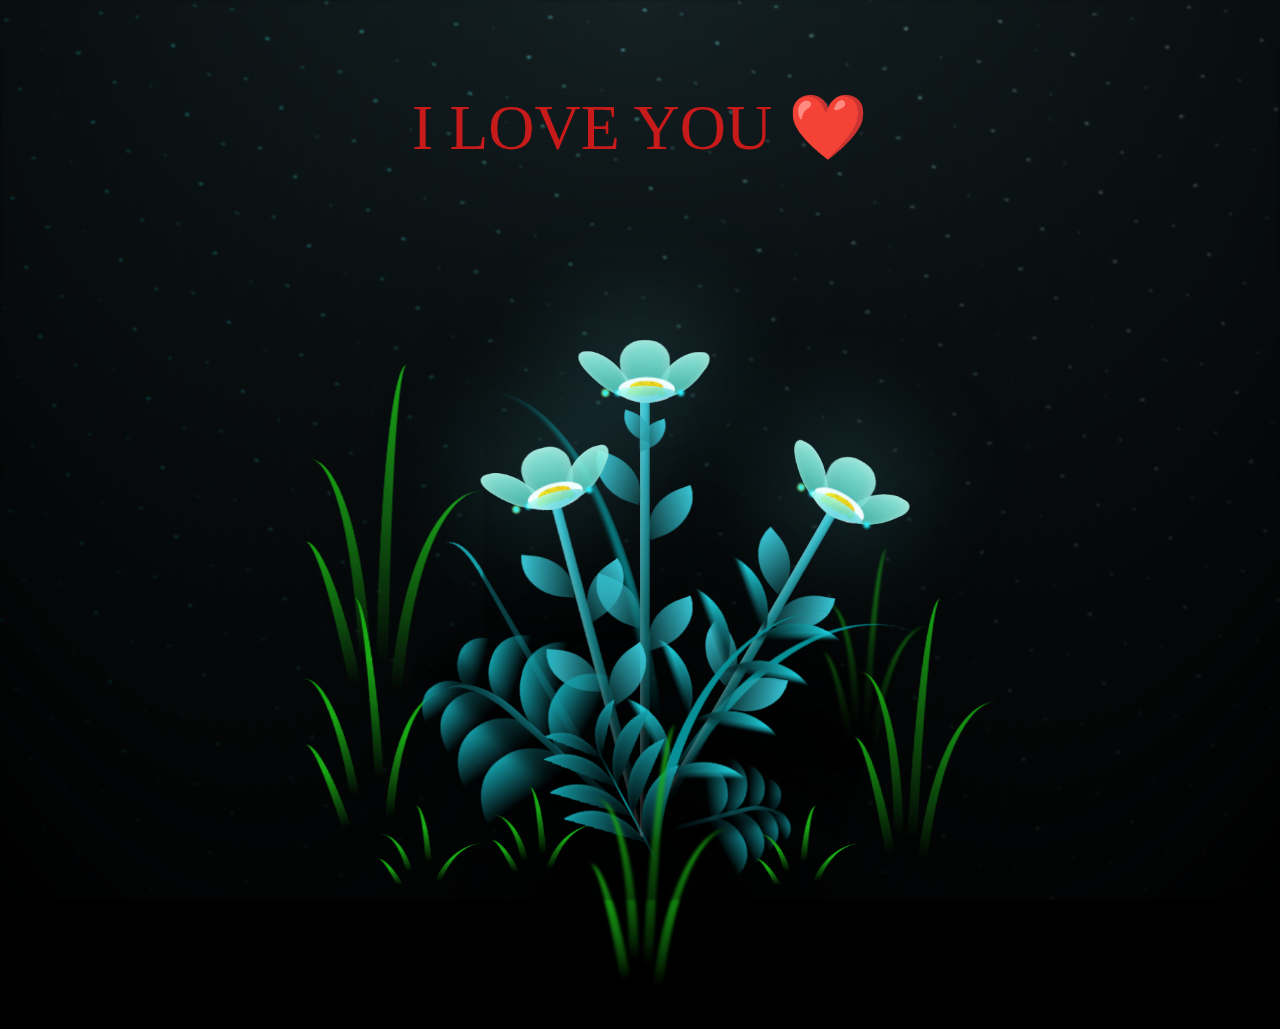
==== commit 70073d6e: "Update index.html" ====
--- a/index/index.html
+++ b/index/index.html
@@ -10,7 +10,7 @@
 <body class="not-loaded">
     <body class="not-loaded">
         <div class="night"></div>
-        <div class="heart">I LOVE YOU <3</div>
+        <div class="heart">I LOVE YOU ❤️</div>
         <div class="flowers">
           <div class="flower flower--1">
             <div class="flower__leafs flower__leafs--1">
@@ -616,4 +616,4 @@
         <script src="./java.js"></script>
       </body>
 
-</html>
+</html>